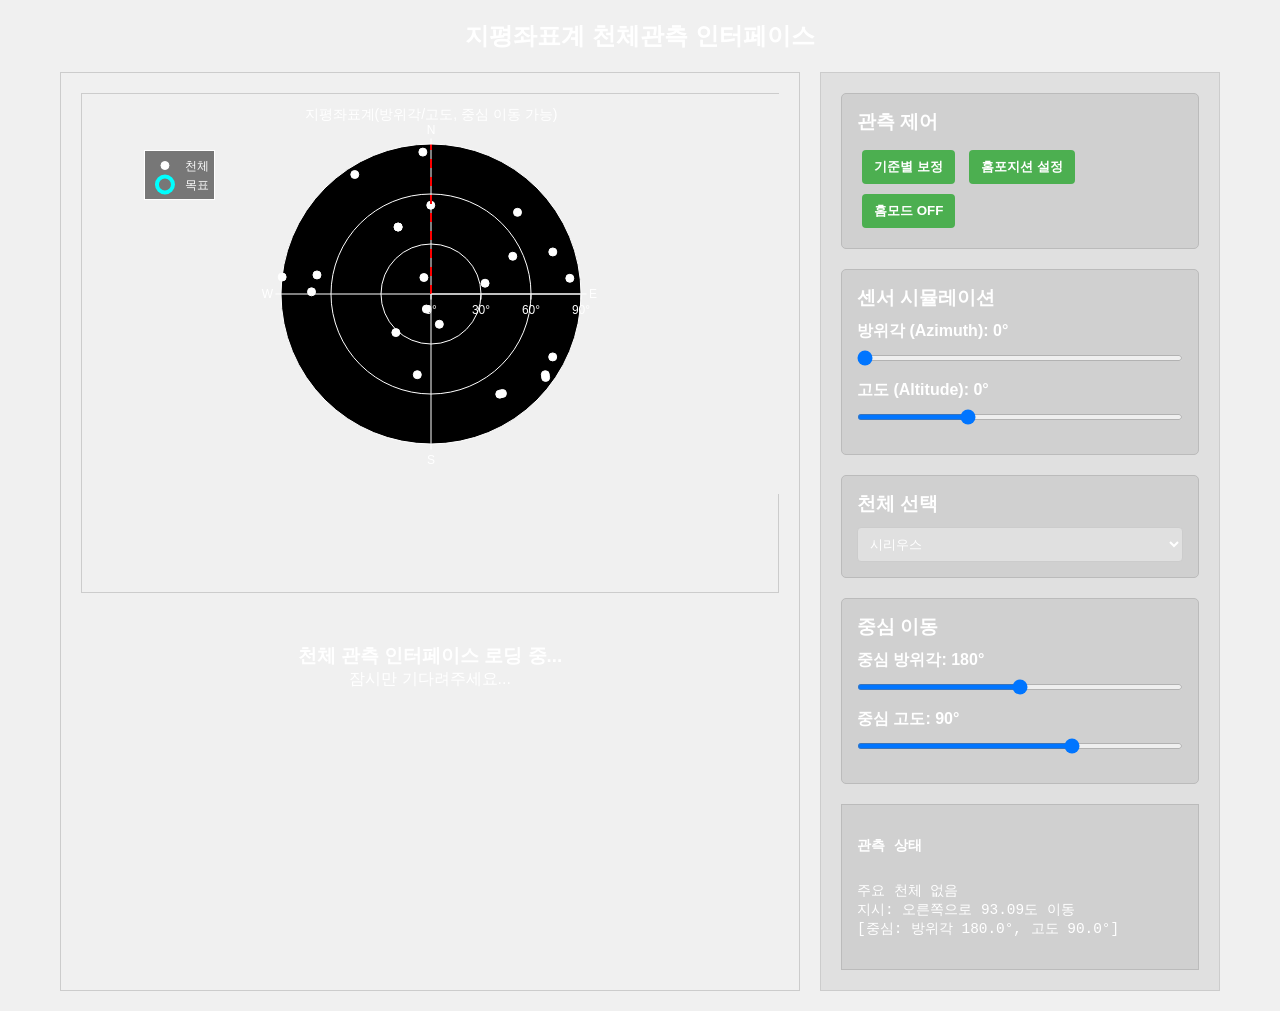
==== index.html @ ce6d4b8f "Create initial web interface for astronomical observation in horizontal coordinate system Co-authore" ====
<!DOCTYPE html>
<html lang="ko">
<head>
  <meta charset="UTF-8">
  <meta name="viewport" content="width=device-width, initial-scale=1.0">
  <title>지평좌표계 천체관측 인터페이스</title>
  <meta name="description" content="천체 관측을 위한 지평좌표계 인터페이스">
  <link rel="manifest" href="manifest.json">
  <meta name="theme-color" content="#1e3c72">
  <script src="https://cdn.plot.ly/plotly-latest.min.js"></script>
  <style>
    * { margin: 0; padding: 0; box-sizing: border-box; }
    body { font-family: 'Arial', sans-serif; background: #f0f0f0; color: white; min-height: 100vh; }
    .container { max-width: 1200px; margin: 0 auto; padding: 20px; }
    .header { text-align: center; margin-bottom: 20px; }
    .header h1 { font-size: 1.5rem; margin-bottom: 10px; color: white; }
    .main-content { display: grid; grid-template-columns: 1fr 400px; gap: 20px; }
    .plot-container { background: #f0f0f0; border: 1px solid #ccc; padding: 20px; min-height: 500px; }
    .controls { background: #e0e0e0; border: 1px solid #ccc; padding: 20px; }
    .control-group { margin-bottom: 20px; padding: 15px; background: #d0d0d0; border-radius: 5px; border: 1px solid #bbb; }
    .control-group h3 { margin-bottom: 10px; color: white; }
    button { padding: 8px 12px; border: none; border-radius: 4px; background: #4CAF50; color: white; cursor: pointer; font-weight: bold; margin: 5px; }
    button:hover { background: #45a049; }
    .slider-container { margin-bottom: 15px; }
    .slider-container label { display: block; margin-bottom: 5px; font-weight: bold; color: white; }
    input[type="range"] { width: 100%; height: 6px; border-radius: 3px; background: #ddd; outline: none; }
    .status { background: #d0d0d0; border: 1px solid #bbb; padding: 15px; margin-top: 20px; font-family: 'Courier New', monospace; font-size: 0.9rem; white-space: pre-line; }
    .status h4 { color: white; margin-bottom: 10px; }
    select { width: 100%; padding: 8px; border-radius: 4px; border: 1px solid #ccc; background: #e0e0e0; color: white; }
    @media (max-width: 1200px) { .main-content { grid-template-columns: 1fr; } }
  </style>
</head>
<body>
  <div class="container">
    <div class="header">
      <h1>지평좌표계 천체관측 인터페이스</h1>
    </div>

    <div class="main-content">
      <div class="plot-container">
        <div id="skyPlot" style="width:100%; height:400px;">
          <div style="text-align:center; padding:50px; color:white;">
            <h3>천체 관측 인터페이스 로딩 중...</h3>
            <p>잠시만 기다려주세요...</p>
          </div>
        </div>
      </div>

      <div class="controls">
        <div class="control-group">
          <h3>관측 제어</h3>
          <button onclick="alignToSelected()">기준별 보정</button>
          <button onclick="setHomePosition()">홈포지션 설정</button>
          <button onclick="toggleHomeMode()" id="homeModeBtn">홈모드 OFF</button>
        </div>

        <div class="control-group">
          <h3>센서 시뮬레이션</h3>
          <div class="slider-container">
            <label for="azSlider">방위각 (Azimuth): <span id="azValue">0°</span></label>
            <input type="range" id="azSlider" min="0" max="359" value="0" step="1">
          </div>
          <div class="slider-container">
            <label for="altSlider">고도 (Altitude): <span id="altValue">0°</span></label>
            <input type="range" id="altSlider" min="-90" max="180" value="0" step="1">
          </div>
        </div>

        <div class="control-group">
          <h3>천체 선택</h3>
          <select id="objectSelect">
            <option value="">천체를 선택하세요</option>
          </select>
        </div>

        <div class="control-group">
          <h3>중심 이동</h3>
          <div class="slider-container">
            <label for="centerAzSlider">중심 방위각: <span id="centerAzValue">180°</span></label>
            <input type="range" id="centerAzSlider" min="0" max="359" value="180" step="1">
          </div>
          <div class="slider-container">
            <label for="centerAltSlider">중심 고도: <span id="centerAltValue">90°</span></label>
            <input type="range" id="centerAltSlider" min="-90" max="180" value="90" step="1">
          </div>
        </div>

        <div class="status">
          <h4>관측 상태</h4>
          <div id="statusText">대기 중...</div>
        </div>
      </div>
    </div>
  </div>

  <script>
    // 설정
    const OBS_LAT = 37.4567;  // 인천과학고등학교 위도
    const OBS_LON = 126.7052; // 인천과학고등학교 경도
    const OBS_ELEV = 45;      // 인천과학고등학교 고도 (미터)
    const THRESHOLD = 3.0;
    const FOV = 90;  // 시야각(도), 0~90도(지평선~천정) 전체 표시

    // 천체 데이터
    const objects = [
      {"name": "시리우스", "ra": 101.2875, "dec": -16.7161, "type": "star"},
      {"name": "프로키온", "ra": 114.8250, "dec": 5.2250, "type": "star"},
      {"name": "폴라리스", "ra": 37.9542, "dec": 89.2642, "type": "star"},
      {"name": "아크투루스", "ra": 213.9167, "dec": 19.1825, "type": "star"},
      {"name": "스피카", "ra": 201.3000, "dec": -11.1614, "type": "star"},
      {"name": "M44 (벌집성단)", "ra": 130.1000, "dec": 19.6833, "type": "cluster"},
      {"name": "M67", "ra": 132.8250, "dec": 11.8167, "type": "cluster"},
      {"name": "M3", "ra": 205.5500, "dec": 28.3750, "type": "cluster"},
      {"name": "M51 (나선은하)", "ra": 202.4708, "dec": 47.1953, "type": "galaxy"},
      {"name": "M87", "ra": 187.7042, "dec": 12.3911, "type": "galaxy"},
      {"name": "M81", "ra": 148.7500, "dec": 69.0000, "type": "galaxy"},
      {"name": "M82", "ra": 148.7500, "dec": 69.0000, "type": "galaxy"},
      {"name": "데네브", "ra": 310.3583, "dec": 45.2803, "type": "star"},
      {"name": "베가", "ra": 279.2333, "dec": 38.7836, "type": "star"},
      {"name": "알타이르", "ra": 297.6958, "dec": 8.8683, "type": "star"},
      {"name": "안타레스", "ra": 247.3500, "dec": -26.4319, "type": "star"},
      {"name": "M13", "ra": 250.4208, "dec": 36.4600, "type": "cluster"},
      {"name": "M4", "ra": 245.8958, "dec": -26.5256, "type": "cluster"},
      {"name": "M8 (라군)", "ra": 270.9042, "dec": -24.3867, "type": "nebula"},
      {"name": "M20 (삼열)", "ra": 270.6750, "dec": -23.0300, "type": "nebula"},
      {"name": "M17 (오메가)", "ra": 275.1083, "dec": -16.1767, "type": "nebula"},
      {"name": "M27 (아령)", "ra": 299.9000, "dec": 22.7211, "type": "nebula"},
      {"name": "M31", "ra": 10.6833, "dec": 41.2692, "type": "galaxy"},
      {"name": "카펠라", "ra": 79.1708, "dec": 45.9981, "type": "star"},
      {"name": "페르세우스 더블 클러스터", "ra": 34.7500, "dec": 57.1333, "type": "cluster"},
      {"name": "M33", "ra": 23.4625, "dec": 30.6603, "type": "galaxy"},
      {"name": "M45 (플레이아데스)", "ra": 56.8500, "dec": 24.1167, "type": "cluster"},
      {"name": "알데바란", "ra": 68.9792, "dec": 16.5092, "type": "star"},
      {"name": "히아데스 군", "ra": 66.0833, "dec": 16.0000, "type": "cluster"},
      {"name": "리겔", "ra": 78.6333, "dec": -8.2017, "type": "star"},
      {"name": "베텔게우스", "ra": 88.7917, "dec": 7.4069, "type": "star"},
      {"name": "M42 (오리온 대성운)", "ra": 83.8208, "dec": -5.3911, "type": "nebula"},
      {"name": "M1 (게 성운)", "ra": 83.6333, "dec": 22.0144, "type": "nebula"},
      {"name": "IC 434 (말머리 성운)", "ra": 85.2458, "dec": -2.4583, "type": "nebula"},
      {"name": "M78", "ra": 86.6875, "dec": 0.0756, "type": "nebula"},
      {"name": "M79", "ra": 81.0458, "dec": -24.5242, "type": "cluster"},
      {"name": "M36", "ra": 75.0000, "dec": 34.0000, "type": "cluster"},
      {"name": "M37", "ra": 75.0000, "dec": 34.0000, "type": "cluster"},
      {"name": "M38", "ra": 75.0000, "dec": 34.0000, "type": "cluster"},
      {"name": "알골", "ra": 47.0422, "dec": 40.9556, "type": "star"},
      {"name": "알마크", "ra": 30.9747, "dec": 42.3297, "type": "star"},
      {"name": "알게니브", "ra": 340.7508, "dec": 12.1728, "type": "star"},
      {"name": "알페라츠", "ra": 2.0969, "dec": 29.0904, "type": "star"}
    ];

    // 상태 변수
    let currentAz = 0;
    let currentAlt = 0;
    let selectedObject = objects[0];
    let homeMode = false;
    let homeAz = 0;
    let homeAlt = 0;
    let centerAz = 180;  // 남쪽(아래)
    let centerAlt = 90;  // 천정(중심)
    let alignOffset = [0.0, 0.0];  // ΔAz, ΔAlt

    // 초기화
    document.addEventListener('DOMContentLoaded', function() {
      initializeInterface();
      setupEventListeners();
      setTimeout(() => {
        drawSkyPlot();
        startUpdateLoop();
      }, 100);
    });

    function initializeInterface() {
      const select = document.getElementById('objectSelect');
      objects.forEach(obj => {
        const option = document.createElement('option');
        option.value = obj.name;
        option.textContent = obj.name;
        select.appendChild(option);
      });
      if (objects.length > 0) {
        selectedObject = objects[0];
        select.value = selectedObject.name;
      }
    }

    function setupEventListeners() {
      document.getElementById('azSlider').addEventListener('input', function(e) {
        currentAz = parseFloat(e.target.value);
        document.getElementById('azValue').textContent = currentAz + '°';
        drawSkyPlot();
      });

      document.getElementById('altSlider').addEventListener('input', function(e) {
        currentAlt = parseFloat(e.target.value);
        document.getElementById('altValue').textContent = currentAlt + '°';
        drawSkyPlot();
      });

      document.getElementById('centerAzSlider').addEventListener('input', function(e) {
        if (!homeMode) {
          centerAz = parseFloat(e.target.value);
          document.getElementById('centerAzValue').textContent = centerAz + '°';
          drawSkyPlot();
        }
      });

      document.getElementById('centerAltSlider').addEventListener('input', function(e) {
        if (!homeMode) {
          centerAlt = parseFloat(e.target.value);
          document.getElementById('centerAltValue').textContent = centerAlt + '°';
          drawSkyPlot();
        }
      });

      document.getElementById('objectSelect').addEventListener('change', function(e) {
        const selectedName = e.target.value;
        selectedObject = objects.find(obj => obj.name === selectedName);
        drawSkyPlot();
      });
    }

    function startUpdateLoop() { setInterval(updateInterface, 100); }

    function updateInterface() {
      try { updateStatus(); } catch (error) { console.error('인터페이스 업데이트 오류:', error); }
    }

    // 고도 90° 초과 지원을 위한 정규화: alt ∈ [-90, 90], alt>90 또는 alt<-90 시 az를 180° 회전
    function normalizeAzAlt(az, alt) {
      let normalizedAz = ((az % 360) + 360) % 360;
      let normalizedAlt = alt;
      if (normalizedAlt > 90) {
        normalizedAlt = 180 - normalizedAlt;
        normalizedAz = (normalizedAz + 180) % 360;
      } else if (normalizedAlt < -90) {
        normalizedAlt = -180 - normalizedAlt;
        normalizedAz = (normalizedAz + 180) % 360;
      }
      return { az: normalizedAz, alt: normalizedAlt };
    }

    // 적경/적위 → 방위각/고도 변환
    function radecToAltAz(ra, dec, obsLat, obsLon, obsElev, obsTime) {
      const now = new Date(obsTime);
      const hour = now.getUTCHours();
      const minute = now.getUTCMinutes();
      const second = now.getUTCSeconds();
      const lst = (hour * 15 + minute * 0.25 + second * 0.0041667 + 100) % 360;
      const ha = (lst - ra + 360) % 360;

      const decRad = dec * Math.PI / 180;
      const latRad = obsLat * Math.PI / 180;
      const haRad = ha * Math.PI / 180;

      const sinAlt = Math.sin(decRad) * Math.sin(latRad) + Math.cos(decRad) * Math.cos(latRad) * Math.cos(haRad);
      const alt = Math.asin(Math.max(-1, Math.min(1, sinAlt))) * 180 / Math.PI;

      const cosAz = (Math.sin(decRad) - Math.sin(alt * Math.PI / 180) * Math.sin(latRad)) / (Math.cos(alt * Math.PI / 180) * Math.cos(latRad));
      const cosAzClamped = Math.max(-1, Math.min(1, cosAz));
      let az = Math.acos(cosAzClamped) * 180 / Math.PI;
      if (ha > 180) { az = 360 - az; }

      return { az: az, alt: alt };
    }

    // 각거리 계산 (지평좌표계)
    function angularDistanceAzAlt(az1, alt1, az2, alt2) {
      const az1Rad = az1 * Math.PI / 180;
      const alt1Rad = alt1 * Math.PI / 180;
      const az2Rad = az2 * Math.PI / 180;
      const alt2Rad = alt2 * Math.PI / 180;
      const cosDist = Math.sin(alt1Rad) * Math.sin(alt2Rad) + Math.cos(alt1Rad) * Math.cos(alt2Rad) * Math.cos(az1Rad - az2Rad);
      return Math.acos(Math.max(-1, Math.min(1, cosDist))) * 180 / Math.PI;
    }

    // 방향 안내 (지평좌표계)
    function directionToTargetAzAlt(az1, alt1, az2, alt2) {
      const daz = (az2 - az1 + 360) % 360;
      const dalt = alt2 - alt1;
      let dirText = "";
      if (Math.abs(daz) > Math.abs(dalt)) { dirText = (0 < daz && daz < 180) ? "오른쪽" : "왼쪽"; }
      else { dirText = dalt > 0 ? "위쪽" : "아래쪽"; }
      const dist = angularDistanceAzAlt(az1, alt1, az2, alt2);
      return { dirText, dist };
    }

    // 가장 가까운 천체 찾기
    function findNearestObjectAzAlt(az, alt, objects, now, threshold = THRESHOLD) {
      let minDist = Infinity;
      let nearest = null;
      for (const obj of objects) {
        const altAz = radecToAltAz(obj.ra, obj.dec, OBS_LAT, OBS_LON, OBS_ELEV, now);
        const dist = angularDistanceAzAlt(az, alt, altAz.az, altAz.alt);
        if (dist < minDist) {
          minDist = dist;
          nearest = { obj, az: altAz.az, alt: altAz.alt };
        }
      }
      if (minDist <= threshold) { return { nearest, dist: minDist }; }
      return { nearest: null, dist: minDist };
    }

    // 중심 기준 상대 좌표 변환 (결과 theta는 도 단위)
    function toCenteredCoords(az, alt, centerAz, centerAlt) {
      const azRad = az * Math.PI / 180;
      const altRad = alt * Math.PI / 180;
      const centerAzRad = centerAz * Math.PI / 180;
      const centerAltRad = centerAlt * Math.PI / 180;

      const cosR = Math.sin(centerAltRad) * Math.sin(altRad) + Math.cos(centerAltRad) * Math.cos(altRad) * Math.cos(azRad - centerAzRad);
      const cosRClamped = Math.max(-1, Math.min(1, cosR));
      const r = Math.acos(cosRClamped) * 180 / Math.PI;

      const y = Math.cos(altRad) * Math.sin(azRad - centerAzRad);
      const x = Math.sin(altRad) * Math.cos(centerAltRad) - Math.cos(altRad) * Math.sin(centerAltRad) * Math.cos(azRad - centerAzRad);
      const thetaRad = Math.atan2(y, x);
      const thetaDeg = (thetaRad * 180 / Math.PI + 360) % 360; // 0~360
      return { theta: thetaDeg, r };
    }

    function drawSkyPlot() {
      if (typeof Plotly === 'undefined') {
        document.getElementById('skyPlot').innerHTML = '<div style="text-align:center; padding:50px; color:white;"><h3>Plotly.js 로딩 중...</h3><p>잠시만 기다려주세요...</p></div>';
        return;
      }

      const now = new Date().toISOString();
      const traces = [];

      // 홈모드: 센서 위치를 중심으로
      if (homeMode) {
        const normSight = normalizeAzAlt(currentAz, currentAlt);
        centerAz = normSight.az;
        centerAlt = normSight.alt;
        document.getElementById('centerAzSlider').value = centerAz;
        document.getElementById('centerAltSlider').value = centerAlt;
        document.getElementById('centerAzValue').textContent = centerAz.toFixed(1) + '°';
        document.getElementById('centerAltValue').textContent = centerAlt.toFixed(1) + '°';
      }

      // 플로팅에 사용할 중심(정규화 적용)
      const centerNorm = normalizeAzAlt(centerAz, centerAlt);

      // 천체들
      const objectsInView = [];
      for (const obj of objects) {
        const altAz = radecToAltAz(obj.ra, obj.dec, OBS_LAT, OBS_LON, OBS_ELEV, now);
        const coords = toCenteredCoords(altAz.az, altAz.alt, centerNorm.az, centerNorm.alt);
        if (coords.r <= FOV) {
          objectsInView.push({ name: obj.name, theta: coords.theta, r: coords.r, type: obj.type });
        }
      }

      if (objectsInView.length > 0) {
        traces.push({
          r: objectsInView.map(obj => obj.r),
          theta: objectsInView.map(obj => obj.theta),
          mode: 'markers',
          type: 'scatterpolar',
          name: '천체',
          marker: { size: 8, color: 'white', line: { color: 'white', width: 1 } },
          text: objectsInView.map(obj => obj.name),
          hovertemplate: '<b>%{text}</b><br>상대각: %{theta:.1f}°<br>각거리: %{r:.1f}°<extra></extra>'
        });
      }

      // 시선 점 (빨간색)
      const sightNorm = normalizeAzAlt(currentAz, currentAlt);
      const sightCoords = toCenteredCoords(sightNorm.az, sightNorm.alt, centerNorm.az, centerNorm.alt);
      if (sightCoords.r <= FOV) {
        traces.push({
          r: [sightCoords.r],
          theta: [sightCoords.theta],
          mode: 'markers',
          type: 'scatterpolar',
          name: '시선',
          marker: { size: 12, color: 'red', line: { color: 'red', width: 2 } },
          hovertemplate: '시선<br>상대각: %{theta:.1f}°<br>각거리: %{r:.1f}°<extra></extra>'
        });
      }

      // 목표 점 (파란색)
      const targetAltAz = radecToAltAz(selectedObject.ra, selectedObject.dec, OBS_LAT, OBS_LON, OBS_ELEV, now);
      const targetCoords = toCenteredCoords(targetAltAz.az, targetAltAz.alt, centerNorm.az, centerNorm.alt);
      traces.push({
        r: [targetCoords.r],
        theta: [targetCoords.theta],
        mode: 'markers',
        type: 'scatterpolar',
        name: '목표',
        marker: { size: 30, color: 'cyan', line: { color: 'cyan', width: 4 }, symbol: 'circle-open' },
        hovertemplate: '목표: ' + selectedObject.name + '<br>상대각: %{theta:.1f}°<br>각거리: %{r:.1f}°<extra></extra>'
      });

      // 자오선 (중심 기준)
      traces.push({
        r: [0, FOV],
        theta: [0, 0],
        mode: 'lines',
        type: 'scatterpolar',
        name: '자오선',
        line: { color: 'red', width: 2, dash: 'dash' },
        showlegend: false
      });

      const layout = {
        polar: {
          radialaxis: {
            visible: true,
            range: [0, FOV],
            ticktext: ['0°', '30°', '60°', '90°'],
            tickvals: [0, 30, 60, 90],
            tickmode: 'array',
            tickcolor: 'white',
            tickfont: { color: 'white' },
            linecolor: 'white',
            gridcolor: 'white'
          },
          angularaxis: {
            direction: 'clockwise',
            rotation: 90, // 0°가 북쪽을 가리키도록
            ticktext: ['N', 'E', 'S', 'W'],
            tickvals: [0, 90, 180, 270],
            tickmode: 'array',
            tickcolor: 'white',
            tickfont: { color: 'white' },
            linecolor: 'white',
            gridcolor: 'white'
          },
          bgcolor: 'black'
        },
        title: { text: '지평좌표계(방위각/고도, 중심 이동 가능)', font: { size: 14, color: 'white' } },
        showlegend: true,
        legend: { x: 0.02, y: 0.98, bgcolor: 'rgba(0,0,0,0.5)', bordercolor: 'white', borderwidth: 1, font: { color: 'white' } },
        paper_bgcolor: '#f0f0f0',
        plot_bgcolor: '#f0f0f0',
        font: { color: 'white' },
        margin: { l: 50, r: 50, t: 50, b: 50 }
      };

      try {
        Plotly.newPlot('skyPlot', traces, layout, { responsive: true, displayModeBar: false });
      } catch (error) {
        document.getElementById('skyPlot').innerHTML = '<div style="text-align:center; padding:50px; color:white;"><h3>플롯 오류</h3><p>' + error.message + '</p></div>';
      }
    }

    function updateStatus() {
      const now = new Date().toISOString();
      const azCorrRaw = currentAz + alignOffset[0];
      const altCorrRaw = currentAlt + alignOffset[1];
      const corr = normalizeAzAlt(azCorrRaw, altCorrRaw);

      const nearestResult = findNearestObjectAzAlt(corr.az, corr.alt, objects, now);
      const targetAltAz = radecToAltAz(selectedObject.ra, selectedObject.dec, OBS_LAT, OBS_LON, OBS_ELEV, now);
      const directionResult = directionToTargetAzAlt(corr.az, corr.alt, targetAltAz.az, targetAltAz.alt);

      let msg = "";
      if (nearestResult.nearest) {
        const obj = nearestResult.nearest.obj;
        msg += `현재 시선: ${obj.name} (${obj.type})\n각거리: ${nearestResult.dist.toFixed(2)}도\n`;
      } else {
        msg += "주요 천체 없음\n";
      }
      msg += `지시: ${directionResult.dirText}으로 ${directionResult.dist.toFixed(2)}도 이동\n`;
      if (alignOffset[0] !== 0 || alignOffset[1] !== 0) {
        msg += `(보정 적용: ΔAz=${alignOffset[0].toFixed(2)}°, ΔAlt=${alignOffset[1].toFixed(2)}°)\n`;
      }
      msg += `[중심: 방위각 ${centerAz.toFixed(1)}°, 고도 ${centerAlt.toFixed(1)}°]`;
      if (homeMode) { msg += "\n[홈모드 활성화]"; }
      document.getElementById('statusText').textContent = msg;
    }

    function alignToSelected() {
      const now = new Date().toISOString();
      const targetAltAz = radecToAltAz(selectedObject.ra, selectedObject.dec, OBS_LAT, OBS_LON, OBS_ELEV, now);
      const currNorm = normalizeAzAlt(currentAz, currentAlt);
      alignOffset[0] = targetAltAz.az - currNorm.az;
      alignOffset[1] = targetAltAz.alt - currNorm.alt;
      console.log(`보정 적용: ΔAz=${alignOffset[0].toFixed(2)}°, ΔAlt=${alignOffset[1].toFixed(2)}°`);
    }

    function setHomePosition() {
      const currNorm = normalizeAzAlt(currentAz, currentAlt);
      homeAz = currNorm.az;
      homeAlt = currNorm.alt;
      console.log(`홈포지션 설정: 방위각 ${homeAz.toFixed(1)}°, 고도 ${homeAlt.toFixed(1)}°`);
    }

    function toggleHomeMode() {
      homeMode = !homeMode;
      const button = document.getElementById('homeModeBtn');
      if (homeMode) {
        button.textContent = "홈모드 ON";
        console.log("홈모드 활성화 - 망원경 움직임에 따라 중심이 자동으로 변합니다");
      } else {
        button.textContent = "홈모드 OFF";
        console.log("홈모드 비활성화 - 수동으로 중심을 조정할 수 있습니다");
      }
    }
  </script>
</body>
</html>
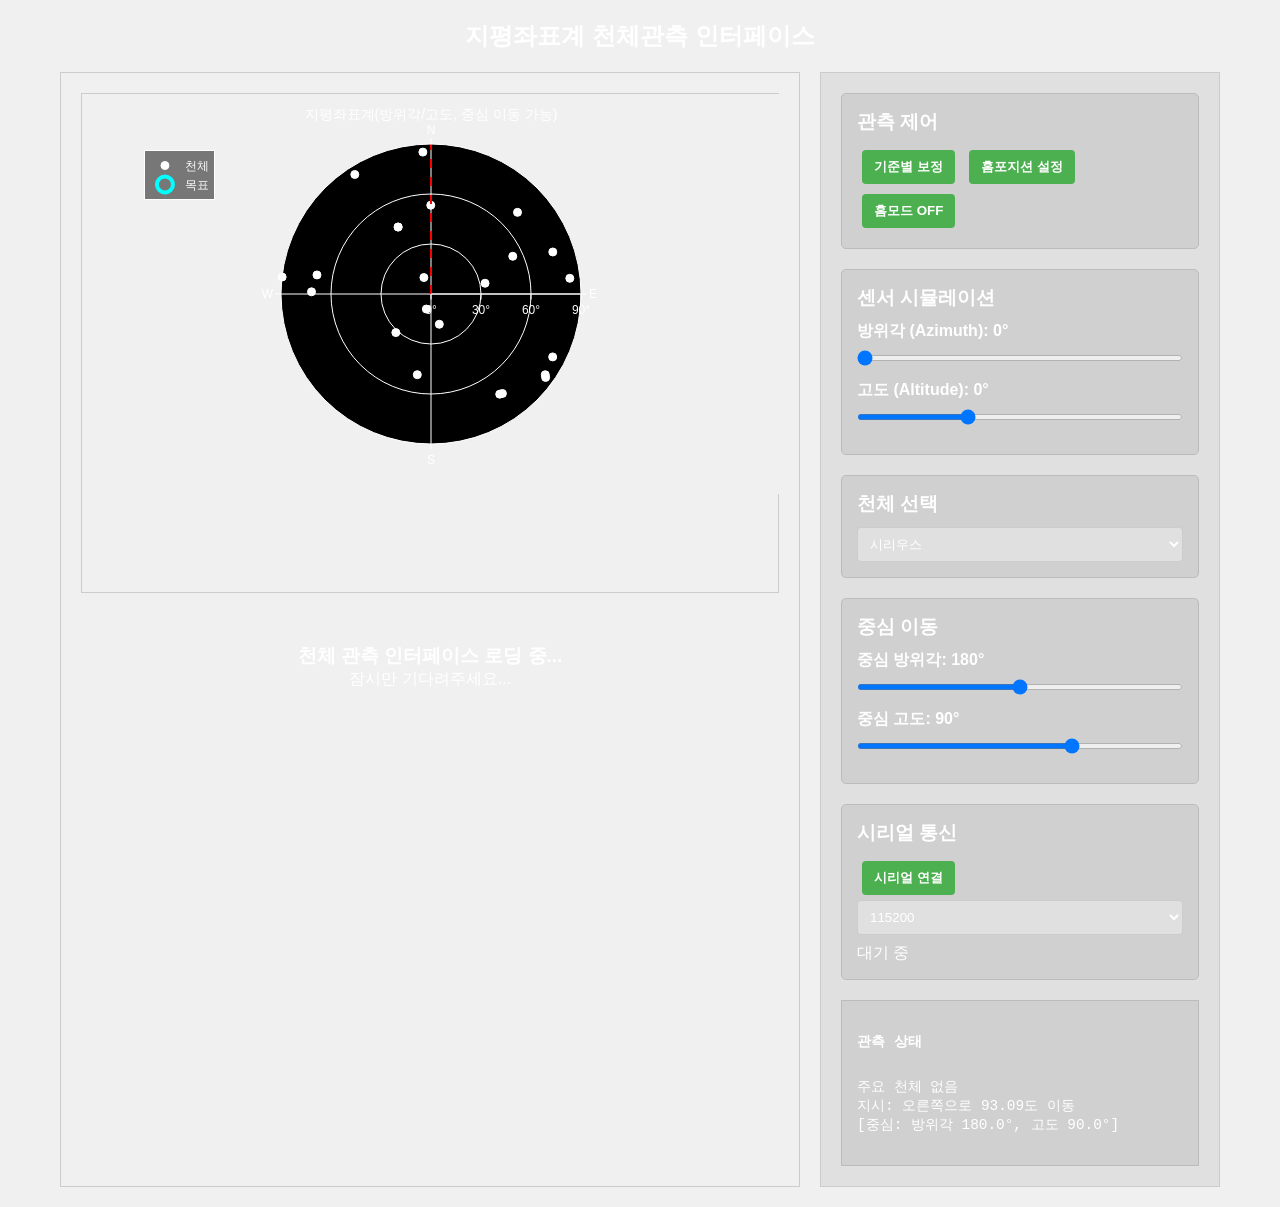
==== commit 29674d2a: "Add Web Serial API support for telescope control interface Co-authored-by: lionpower05 <lionpower05@" ====
--- a/index.html
+++ b/index.html
@@ -83,6 +83,19 @@
             <label for="centerAltSlider">중심 고도: <span id="centerAltValue">90°</span></label>
             <input type="range" id="centerAltSlider" min="-90" max="180" value="90" step="1">
           </div>
+        </div>
+
+        <div class="control-group">
+          <h3>시리얼 통신</h3>
+          <button id="serialBtn" onclick="toggleSerial()">시리얼 연결</button>
+          <select id="baudRateSelect">
+            <option value="115200" selected>115200</option>
+            <option value="57600">57600</option>
+            <option value="38400">38400</option>
+            <option value="19200">19200</option>
+            <option value="9600">9600</option>
+          </select>
+          <div id="serialStatus" style="margin-top:8px; color: white;">대기 중</div>
         </div>
 
         <div class="status">
@@ -498,6 +511,109 @@
         console.log("홈모드 비활성화 - 수동으로 중심을 조정할 수 있습니다");
       }
     }
+
+    // ---- Web Serial API ----
+    let serialPort = null;
+    let serialReader = null;
+    let serialWriter = null;
+    let serialConnected = false;
+
+    async function toggleSerial() {
+      if (!('serial' in navigator)) {
+        setSerialStatus('이 브라우저는 Web Serial을 지원하지 않습니다. Chrome/Edge에서 사용하세요.');
+        return;
+      }
+      if (!serialConnected) {
+        await connectSerial();
+      } else {
+        await disconnectSerial();
+      }
+    }
+
+    function setSerialStatus(text) {
+      const el = document.getElementById('serialStatus');
+      if (el) el.textContent = text;
+      console.log('[Serial]', text);
+    }
+
+    async function connectSerial() {
+      try {
+        const baudRate = parseInt(document.getElementById('baudRateSelect').value, 10) || 115200;
+        serialPort = await navigator.serial.requestPort();
+        await serialPort.open({ baudRate });
+        const decoder = new TextDecoderStream();
+        const encoder = new TextEncoderStream();
+        serialPort.readable.pipeTo(decoder.writable);
+        encoder.readable.pipeTo(serialPort.writable);
+        serialReader = decoder.readable.getReader();
+        serialWriter = encoder.writable.getWriter();
+        serialConnected = true;
+        document.getElementById('serialBtn').textContent = '시리얼 해제';
+        setSerialStatus(`연결됨 (baud ${baudRate})`);
+        readSerialLoop();
+      } catch (e) {
+        console.error(e);
+        setSerialStatus('연결 실패: ' + e.message);
+      }
+    }
+
+    async function disconnectSerial() {
+      try {
+        if (serialReader) { await serialReader.cancel(); serialReader.releaseLock(); serialReader = null; }
+        if (serialWriter) { await serialWriter.close(); serialWriter.releaseLock(); serialWriter = null; }
+        if (serialPort) { await serialPort.close(); serialPort = null; }
+      } catch (e) {
+        console.error(e);
+      }
+      serialConnected = false;
+      document.getElementById('serialBtn').textContent = '시리얼 연결';
+      setSerialStatus('해제됨');
+    }
+
+    async function readSerialLoop() {
+      try {
+        while (serialConnected && serialReader) {
+          const { value, done } = await serialReader.read();
+          if (done) break;
+          if (value) handleSerialLine(value);
+        }
+      } catch (e) {
+        console.error('readSerialLoop error', e);
+        setSerialStatus('읽기 오류: ' + e.message);
+      }
+    }
+
+    // 수신 포맷 예시: "AZ:123.4 ALT:56.7" 또는 "123.4,56.7"
+    function handleSerialLine(raw) {
+      const line = String(raw).trim();
+      let az = null, alt = null;
+      const m1 = line.match(/AZ\s*[:=]\s*([-+]?\d+(?:\.\d+)?)[^\d-+]*ALT\s*[:=]\s*([-+]?\d+(?:\.\d+)?)/i);
+      if (m1) {
+        az = parseFloat(m1[1]); alt = parseFloat(m1[2]);
+      } else {
+        const parts = line.split(/[,\s]+/).filter(Boolean);
+        if (parts.length >= 2) {
+          az = parseFloat(parts[0]); alt = parseFloat(parts[1]);
+        }
+      }
+      if (isFinite(az) && isFinite(alt)) {
+        currentAz = az; currentAlt = alt;
+        document.getElementById('azSlider').value = Math.round(((az % 360) + 360) % 360);
+        document.getElementById('altSlider').value = Math.round(alt);
+        document.getElementById('azValue').textContent = `${Math.round(az)}°`;
+        document.getElementById('altValue').textContent = `${Math.round(alt)}°`;
+        drawSkyPlot();
+        updateStatus();
+      }
+    }
+
+    // 시리얼로 명령 보내기 예시
+    async function sendSerialCommand(text) {
+      try {
+        if (!serialConnected || !serialWriter) return;
+        await serialWriter.write(text + "\n");
+      } catch (e) { console.error('sendSerialCommand error', e); }
+    }
   </script>
 </body>
 </html>
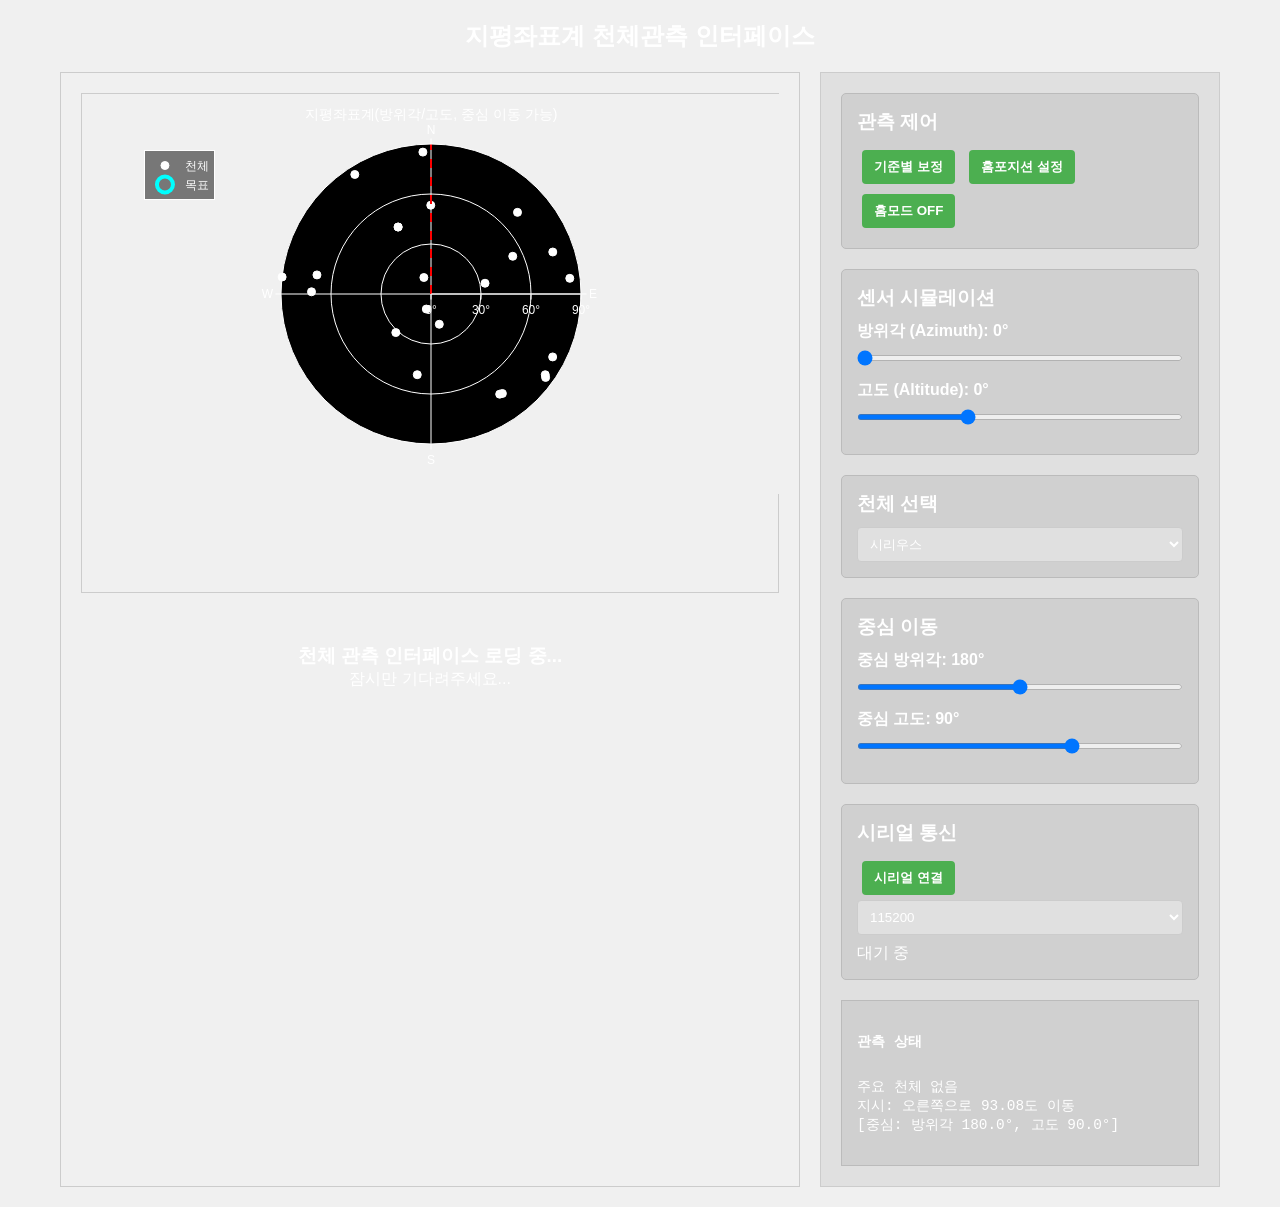
==== commit 61d3bf49: "Apply alignment offset correction to sight point and redraw sky plot Co-authored-by: lionpower05 <li" ====
--- a/index.html
+++ b/index.html
@@ -377,18 +377,18 @@
         });
       }
 
-      // 시선 점 (빨간색)
-      const sightNorm = normalizeAzAlt(currentAz, currentAlt);
-      const sightCoords = toCenteredCoords(sightNorm.az, sightNorm.alt, centerNorm.az, centerNorm.alt);
+      // 시선 점 (빨간색, 보정 적용)
+      const sightCorr = normalizeAzAlt(currentAz + alignOffset[0], currentAlt + alignOffset[1]);
+      const sightCoords = toCenteredCoords(sightCorr.az, sightCorr.alt, centerNorm.az, centerNorm.alt);
       if (sightCoords.r <= FOV) {
         traces.push({
           r: [sightCoords.r],
           theta: [sightCoords.theta],
           mode: 'markers',
           type: 'scatterpolar',
-          name: '시선',
+          name: '시선(보정)',
           marker: { size: 12, color: 'red', line: { color: 'red', width: 2 } },
-          hovertemplate: '시선<br>상대각: %{theta:.1f}°<br>각거리: %{r:.1f}°<extra></extra>'
+          hovertemplate: '시선(보정)<br>상대각: %{theta:.1f}°<br>각거리: %{r:.1f}°<extra></extra>'
         });
       }
 
@@ -491,6 +491,8 @@
       alignOffset[0] = targetAltAz.az - currNorm.az;
       alignOffset[1] = targetAltAz.alt - currNorm.alt;
       console.log(`보정 적용: ΔAz=${alignOffset[0].toFixed(2)}°, ΔAlt=${alignOffset[1].toFixed(2)}°`);
+      drawSkyPlot();
+      updateStatus();
     }
 
     function setHomePosition() {
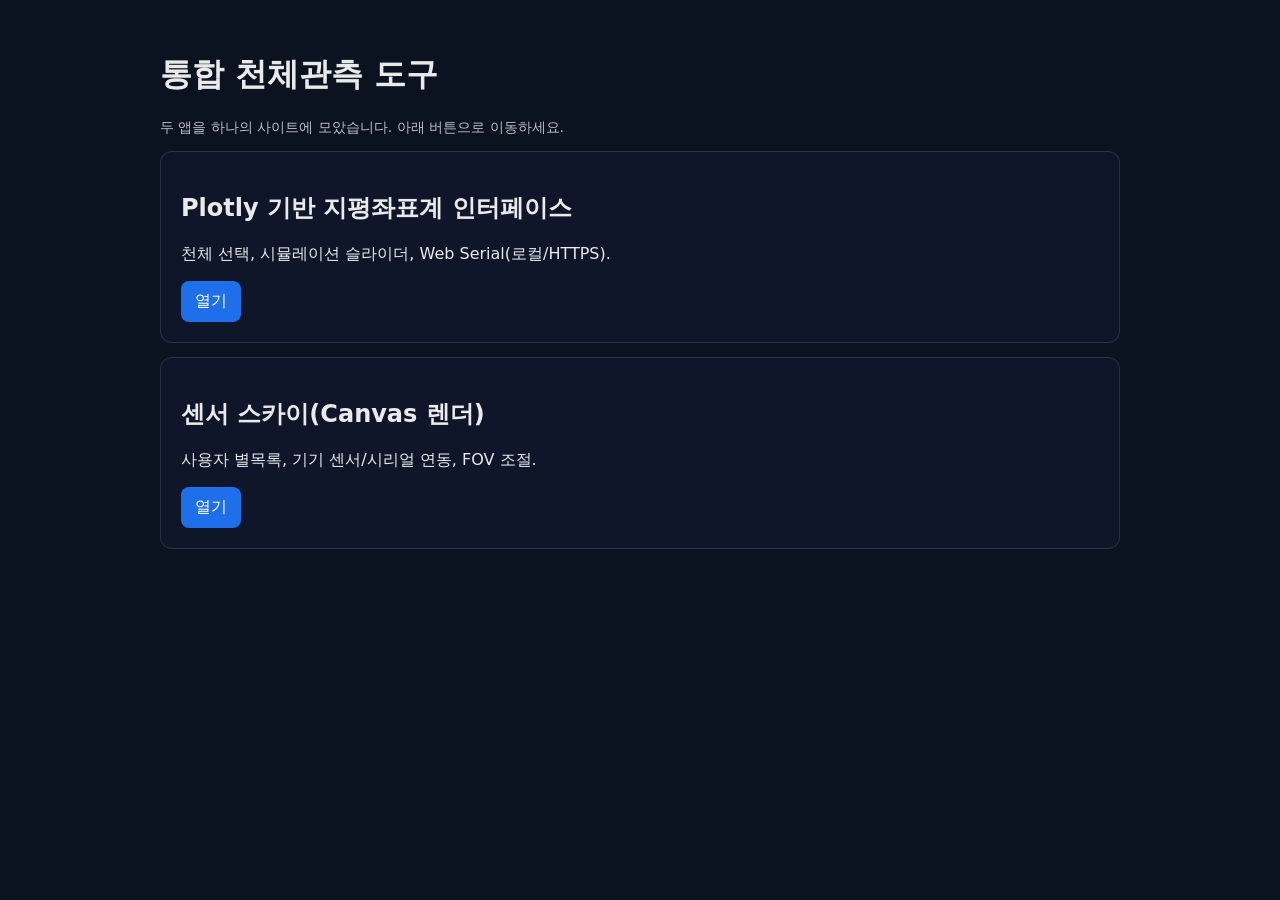
==== commit bd862b70: "Create integrated astronomical observation web application Co-authored-by: lionpower05 <lionpower05@" ====
--- a/index.html
+++ b/index.html
@@ -1,621 +1,32 @@
-<!DOCTYPE html>
+<!doctype html>
 <html lang="ko">
 <head>
-  <meta charset="UTF-8">
-  <meta name="viewport" content="width=device-width, initial-scale=1.0">
-  <title>지평좌표계 천체관측 인터페이스</title>
-  <meta name="description" content="천체 관측을 위한 지평좌표계 인터페이스">
-  <link rel="manifest" href="manifest.json">
-  <meta name="theme-color" content="#1e3c72">
-  <script src="https://cdn.plot.ly/plotly-latest.min.js"></script>
-  <style>
-    * { margin: 0; padding: 0; box-sizing: border-box; }
-    body { font-family: 'Arial', sans-serif; background: #f0f0f0; color: white; min-height: 100vh; }
-    .container { max-width: 1200px; margin: 0 auto; padding: 20px; }
-    .header { text-align: center; margin-bottom: 20px; }
-    .header h1 { font-size: 1.5rem; margin-bottom: 10px; color: white; }
-    .main-content { display: grid; grid-template-columns: 1fr 400px; gap: 20px; }
-    .plot-container { background: #f0f0f0; border: 1px solid #ccc; padding: 20px; min-height: 500px; }
-    .controls { background: #e0e0e0; border: 1px solid #ccc; padding: 20px; }
-    .control-group { margin-bottom: 20px; padding: 15px; background: #d0d0d0; border-radius: 5px; border: 1px solid #bbb; }
-    .control-group h3 { margin-bottom: 10px; color: white; }
-    button { padding: 8px 12px; border: none; border-radius: 4px; background: #4CAF50; color: white; cursor: pointer; font-weight: bold; margin: 5px; }
-    button:hover { background: #45a049; }
-    .slider-container { margin-bottom: 15px; }
-    .slider-container label { display: block; margin-bottom: 5px; font-weight: bold; color: white; }
-    input[type="range"] { width: 100%; height: 6px; border-radius: 3px; background: #ddd; outline: none; }
-    .status { background: #d0d0d0; border: 1px solid #bbb; padding: 15px; margin-top: 20px; font-family: 'Courier New', monospace; font-size: 0.9rem; white-space: pre-line; }
-    .status h4 { color: white; margin-bottom: 10px; }
-    select { width: 100%; padding: 8px; border-radius: 4px; border: 1px solid #ccc; background: #e0e0e0; color: white; }
-    @media (max-width: 1200px) { .main-content { grid-template-columns: 1fr; } }
-  </style>
+<meta charset="utf-8">
+<meta name="viewport" content="width=device-width,initial-scale=1">
+<title>통합 천체관측 도구</title>
+<style>
+html,body{margin:0;padding:0;font-family:system-ui,-apple-system,Segoe UI,Roboto,Noto Sans,Ubuntu,Cantarell,Helvetica,Arial;background:#0b1220;color:#eaeaea;height:100%}
+.container{max-width:960px;margin:0 auto;padding:32px}
+.card{background:#0f162a;border:1px solid rgba(255,255,255,.12);border-radius:12px;padding:20px;margin:14px 0}
+.btn{display:inline-block;padding:10px 14px;border-radius:8px;background:#1f6feb;color:#fff;text-decoration:none;margin-right:10px}
+.btn:hover{background:#2b7bff}
+.hint{opacity:.8;font-size:14px}
+</style>
 </head>
 <body>
-  <div class="container">
-    <div class="header">
-      <h1>지평좌표계 천체관측 인터페이스</h1>
-    </div>
-
-    <div class="main-content">
-      <div class="plot-container">
-        <div id="skyPlot" style="width:100%; height:400px;">
-          <div style="text-align:center; padding:50px; color:white;">
-            <h3>천체 관측 인터페이스 로딩 중...</h3>
-            <p>잠시만 기다려주세요...</p>
-          </div>
-        </div>
-      </div>
-
-      <div class="controls">
-        <div class="control-group">
-          <h3>관측 제어</h3>
-          <button onclick="alignToSelected()">기준별 보정</button>
-          <button onclick="setHomePosition()">홈포지션 설정</button>
-          <button onclick="toggleHomeMode()" id="homeModeBtn">홈모드 OFF</button>
-        </div>
-
-        <div class="control-group">
-          <h3>센서 시뮬레이션</h3>
-          <div class="slider-container">
-            <label for="azSlider">방위각 (Azimuth): <span id="azValue">0°</span></label>
-            <input type="range" id="azSlider" min="0" max="359" value="0" step="1">
-          </div>
-          <div class="slider-container">
-            <label for="altSlider">고도 (Altitude): <span id="altValue">0°</span></label>
-            <input type="range" id="altSlider" min="-90" max="180" value="0" step="1">
-          </div>
-        </div>
-
-        <div class="control-group">
-          <h3>천체 선택</h3>
-          <select id="objectSelect">
-            <option value="">천체를 선택하세요</option>
-          </select>
-        </div>
-
-        <div class="control-group">
-          <h3>중심 이동</h3>
-          <div class="slider-container">
-            <label for="centerAzSlider">중심 방위각: <span id="centerAzValue">180°</span></label>
-            <input type="range" id="centerAzSlider" min="0" max="359" value="180" step="1">
-          </div>
-          <div class="slider-container">
-            <label for="centerAltSlider">중심 고도: <span id="centerAltValue">90°</span></label>
-            <input type="range" id="centerAltSlider" min="-90" max="180" value="90" step="1">
-          </div>
-        </div>
-
-        <div class="control-group">
-          <h3>시리얼 통신</h3>
-          <button id="serialBtn" onclick="toggleSerial()">시리얼 연결</button>
-          <select id="baudRateSelect">
-            <option value="115200" selected>115200</option>
-            <option value="57600">57600</option>
-            <option value="38400">38400</option>
-            <option value="19200">19200</option>
-            <option value="9600">9600</option>
-          </select>
-          <div id="serialStatus" style="margin-top:8px; color: white;">대기 중</div>
-        </div>
-
-        <div class="status">
-          <h4>관측 상태</h4>
-          <div id="statusText">대기 중...</div>
-        </div>
-      </div>
-    </div>
+<div class="container">
+  <h1>통합 천체관측 도구</h1>
+  <p class="hint">두 앱을 하나의 사이트에 모았습니다. 아래 버튼으로 이동하세요.</p>
+  <div class="card">
+    <h2>Plotly 기반 지평좌표계 인터페이스</h2>
+    <p>천체 선택, 시뮬레이션 슬라이더, Web Serial(로컬/HTTPS).</p>
+    <a class="btn" href="/plotly/">열기</a>
   </div>
-
-  <script>
-    // 설정
-    const OBS_LAT = 37.4567;  // 인천과학고등학교 위도
-    const OBS_LON = 126.7052; // 인천과학고등학교 경도
-    const OBS_ELEV = 45;      // 인천과학고등학교 고도 (미터)
-    const THRESHOLD = 3.0;
-    const FOV = 90;  // 시야각(도), 0~90도(지평선~천정) 전체 표시
-
-    // 천체 데이터
-    const objects = [
-      {"name": "시리우스", "ra": 101.2875, "dec": -16.7161, "type": "star"},
-      {"name": "프로키온", "ra": 114.8250, "dec": 5.2250, "type": "star"},
-      {"name": "폴라리스", "ra": 37.9542, "dec": 89.2642, "type": "star"},
-      {"name": "아크투루스", "ra": 213.9167, "dec": 19.1825, "type": "star"},
-      {"name": "스피카", "ra": 201.3000, "dec": -11.1614, "type": "star"},
-      {"name": "M44 (벌집성단)", "ra": 130.1000, "dec": 19.6833, "type": "cluster"},
-      {"name": "M67", "ra": 132.8250, "dec": 11.8167, "type": "cluster"},
-      {"name": "M3", "ra": 205.5500, "dec": 28.3750, "type": "cluster"},
-      {"name": "M51 (나선은하)", "ra": 202.4708, "dec": 47.1953, "type": "galaxy"},
-      {"name": "M87", "ra": 187.7042, "dec": 12.3911, "type": "galaxy"},
-      {"name": "M81", "ra": 148.7500, "dec": 69.0000, "type": "galaxy"},
-      {"name": "M82", "ra": 148.7500, "dec": 69.0000, "type": "galaxy"},
-      {"name": "데네브", "ra": 310.3583, "dec": 45.2803, "type": "star"},
-      {"name": "베가", "ra": 279.2333, "dec": 38.7836, "type": "star"},
-      {"name": "알타이르", "ra": 297.6958, "dec": 8.8683, "type": "star"},
-      {"name": "안타레스", "ra": 247.3500, "dec": -26.4319, "type": "star"},
-      {"name": "M13", "ra": 250.4208, "dec": 36.4600, "type": "cluster"},
-      {"name": "M4", "ra": 245.8958, "dec": -26.5256, "type": "cluster"},
-      {"name": "M8 (라군)", "ra": 270.9042, "dec": -24.3867, "type": "nebula"},
-      {"name": "M20 (삼열)", "ra": 270.6750, "dec": -23.0300, "type": "nebula"},
-      {"name": "M17 (오메가)", "ra": 275.1083, "dec": -16.1767, "type": "nebula"},
-      {"name": "M27 (아령)", "ra": 299.9000, "dec": 22.7211, "type": "nebula"},
-      {"name": "M31", "ra": 10.6833, "dec": 41.2692, "type": "galaxy"},
-      {"name": "카펠라", "ra": 79.1708, "dec": 45.9981, "type": "star"},
-      {"name": "페르세우스 더블 클러스터", "ra": 34.7500, "dec": 57.1333, "type": "cluster"},
-      {"name": "M33", "ra": 23.4625, "dec": 30.6603, "type": "galaxy"},
-      {"name": "M45 (플레이아데스)", "ra": 56.8500, "dec": 24.1167, "type": "cluster"},
-      {"name": "알데바란", "ra": 68.9792, "dec": 16.5092, "type": "star"},
-      {"name": "히아데스 군", "ra": 66.0833, "dec": 16.0000, "type": "cluster"},
-      {"name": "리겔", "ra": 78.6333, "dec": -8.2017, "type": "star"},
-      {"name": "베텔게우스", "ra": 88.7917, "dec": 7.4069, "type": "star"},
-      {"name": "M42 (오리온 대성운)", "ra": 83.8208, "dec": -5.3911, "type": "nebula"},
-      {"name": "M1 (게 성운)", "ra": 83.6333, "dec": 22.0144, "type": "nebula"},
-      {"name": "IC 434 (말머리 성운)", "ra": 85.2458, "dec": -2.4583, "type": "nebula"},
-      {"name": "M78", "ra": 86.6875, "dec": 0.0756, "type": "nebula"},
-      {"name": "M79", "ra": 81.0458, "dec": -24.5242, "type": "cluster"},
-      {"name": "M36", "ra": 75.0000, "dec": 34.0000, "type": "cluster"},
-      {"name": "M37", "ra": 75.0000, "dec": 34.0000, "type": "cluster"},
-      {"name": "M38", "ra": 75.0000, "dec": 34.0000, "type": "cluster"},
-      {"name": "알골", "ra": 47.0422, "dec": 40.9556, "type": "star"},
-      {"name": "알마크", "ra": 30.9747, "dec": 42.3297, "type": "star"},
-      {"name": "알게니브", "ra": 340.7508, "dec": 12.1728, "type": "star"},
-      {"name": "알페라츠", "ra": 2.0969, "dec": 29.0904, "type": "star"}
-    ];
-
-    // 상태 변수
-    let currentAz = 0;
-    let currentAlt = 0;
-    let selectedObject = objects[0];
-    let homeMode = false;
-    let homeAz = 0;
-    let homeAlt = 0;
-    let centerAz = 180;  // 남쪽(아래)
-    let centerAlt = 90;  // 천정(중심)
-    let alignOffset = [0.0, 0.0];  // ΔAz, ΔAlt
-
-    // 초기화
-    document.addEventListener('DOMContentLoaded', function() {
-      initializeInterface();
-      setupEventListeners();
-      setTimeout(() => {
-        drawSkyPlot();
-        startUpdateLoop();
-      }, 100);
-    });
-
-    function initializeInterface() {
-      const select = document.getElementById('objectSelect');
-      objects.forEach(obj => {
-        const option = document.createElement('option');
-        option.value = obj.name;
-        option.textContent = obj.name;
-        select.appendChild(option);
-      });
-      if (objects.length > 0) {
-        selectedObject = objects[0];
-        select.value = selectedObject.name;
-      }
-    }
-
-    function setupEventListeners() {
-      document.getElementById('azSlider').addEventListener('input', function(e) {
-        currentAz = parseFloat(e.target.value);
-        document.getElementById('azValue').textContent = currentAz + '°';
-        drawSkyPlot();
-      });
-
-      document.getElementById('altSlider').addEventListener('input', function(e) {
-        currentAlt = parseFloat(e.target.value);
-        document.getElementById('altValue').textContent = currentAlt + '°';
-        drawSkyPlot();
-      });
-
-      document.getElementById('centerAzSlider').addEventListener('input', function(e) {
-        if (!homeMode) {
-          centerAz = parseFloat(e.target.value);
-          document.getElementById('centerAzValue').textContent = centerAz + '°';
-          drawSkyPlot();
-        }
-      });
-
-      document.getElementById('centerAltSlider').addEventListener('input', function(e) {
-        if (!homeMode) {
-          centerAlt = parseFloat(e.target.value);
-          document.getElementById('centerAltValue').textContent = centerAlt + '°';
-          drawSkyPlot();
-        }
-      });
-
-      document.getElementById('objectSelect').addEventListener('change', function(e) {
-        const selectedName = e.target.value;
-        selectedObject = objects.find(obj => obj.name === selectedName);
-        drawSkyPlot();
-      });
-    }
-
-    function startUpdateLoop() { setInterval(updateInterface, 100); }
-
-    function updateInterface() {
-      try { updateStatus(); } catch (error) { console.error('인터페이스 업데이트 오류:', error); }
-    }
-
-    // 고도 90° 초과 지원을 위한 정규화: alt ∈ [-90, 90], alt>90 또는 alt<-90 시 az를 180° 회전
-    function normalizeAzAlt(az, alt) {
-      let normalizedAz = ((az % 360) + 360) % 360;
-      let normalizedAlt = alt;
-      if (normalizedAlt > 90) {
-        normalizedAlt = 180 - normalizedAlt;
-        normalizedAz = (normalizedAz + 180) % 360;
-      } else if (normalizedAlt < -90) {
-        normalizedAlt = -180 - normalizedAlt;
-        normalizedAz = (normalizedAz + 180) % 360;
-      }
-      return { az: normalizedAz, alt: normalizedAlt };
-    }
-
-    // 적경/적위 → 방위각/고도 변환
-    function radecToAltAz(ra, dec, obsLat, obsLon, obsElev, obsTime) {
-      const now = new Date(obsTime);
-      const hour = now.getUTCHours();
-      const minute = now.getUTCMinutes();
-      const second = now.getUTCSeconds();
-      const lst = (hour * 15 + minute * 0.25 + second * 0.0041667 + 100) % 360;
-      const ha = (lst - ra + 360) % 360;
-
-      const decRad = dec * Math.PI / 180;
-      const latRad = obsLat * Math.PI / 180;
-      const haRad = ha * Math.PI / 180;
-
-      const sinAlt = Math.sin(decRad) * Math.sin(latRad) + Math.cos(decRad) * Math.cos(latRad) * Math.cos(haRad);
-      const alt = Math.asin(Math.max(-1, Math.min(1, sinAlt))) * 180 / Math.PI;
-
-      const cosAz = (Math.sin(decRad) - Math.sin(alt * Math.PI / 180) * Math.sin(latRad)) / (Math.cos(alt * Math.PI / 180) * Math.cos(latRad));
-      const cosAzClamped = Math.max(-1, Math.min(1, cosAz));
-      let az = Math.acos(cosAzClamped) * 180 / Math.PI;
-      if (ha > 180) { az = 360 - az; }
-
-      return { az: az, alt: alt };
-    }
-
-    // 각거리 계산 (지평좌표계)
-    function angularDistanceAzAlt(az1, alt1, az2, alt2) {
-      const az1Rad = az1 * Math.PI / 180;
-      const alt1Rad = alt1 * Math.PI / 180;
-      const az2Rad = az2 * Math.PI / 180;
-      const alt2Rad = alt2 * Math.PI / 180;
-      const cosDist = Math.sin(alt1Rad) * Math.sin(alt2Rad) + Math.cos(alt1Rad) * Math.cos(alt2Rad) * Math.cos(az1Rad - az2Rad);
-      return Math.acos(Math.max(-1, Math.min(1, cosDist))) * 180 / Math.PI;
-    }
-
-    // 방향 안내 (지평좌표계)
-    function directionToTargetAzAlt(az1, alt1, az2, alt2) {
-      const daz = (az2 - az1 + 360) % 360;
-      const dalt = alt2 - alt1;
-      let dirText = "";
-      if (Math.abs(daz) > Math.abs(dalt)) { dirText = (0 < daz && daz < 180) ? "오른쪽" : "왼쪽"; }
-      else { dirText = dalt > 0 ? "위쪽" : "아래쪽"; }
-      const dist = angularDistanceAzAlt(az1, alt1, az2, alt2);
-      return { dirText, dist };
-    }
-
-    // 가장 가까운 천체 찾기
-    function findNearestObjectAzAlt(az, alt, objects, now, threshold = THRESHOLD) {
-      let minDist = Infinity;
-      let nearest = null;
-      for (const obj of objects) {
-        const altAz = radecToAltAz(obj.ra, obj.dec, OBS_LAT, OBS_LON, OBS_ELEV, now);
-        const dist = angularDistanceAzAlt(az, alt, altAz.az, altAz.alt);
-        if (dist < minDist) {
-          minDist = dist;
-          nearest = { obj, az: altAz.az, alt: altAz.alt };
-        }
-      }
-      if (minDist <= threshold) { return { nearest, dist: minDist }; }
-      return { nearest: null, dist: minDist };
-    }
-
-    // 중심 기준 상대 좌표 변환 (결과 theta는 도 단위)
-    function toCenteredCoords(az, alt, centerAz, centerAlt) {
-      const azRad = az * Math.PI / 180;
-      const altRad = alt * Math.PI / 180;
-      const centerAzRad = centerAz * Math.PI / 180;
-      const centerAltRad = centerAlt * Math.PI / 180;
-
-      const cosR = Math.sin(centerAltRad) * Math.sin(altRad) + Math.cos(centerAltRad) * Math.cos(altRad) * Math.cos(azRad - centerAzRad);
-      const cosRClamped = Math.max(-1, Math.min(1, cosR));
-      const r = Math.acos(cosRClamped) * 180 / Math.PI;
-
-      const y = Math.cos(altRad) * Math.sin(azRad - centerAzRad);
-      const x = Math.sin(altRad) * Math.cos(centerAltRad) - Math.cos(altRad) * Math.sin(centerAltRad) * Math.cos(azRad - centerAzRad);
-      const thetaRad = Math.atan2(y, x);
-      const thetaDeg = (thetaRad * 180 / Math.PI + 360) % 360; // 0~360
-      return { theta: thetaDeg, r };
-    }
-
-    function drawSkyPlot() {
-      if (typeof Plotly === 'undefined') {
-        document.getElementById('skyPlot').innerHTML = '<div style="text-align:center; padding:50px; color:white;"><h3>Plotly.js 로딩 중...</h3><p>잠시만 기다려주세요...</p></div>';
-        return;
-      }
-
-      const now = new Date().toISOString();
-      const traces = [];
-
-      // 홈모드: 센서 위치를 중심으로
-      if (homeMode) {
-        const normSight = normalizeAzAlt(currentAz, currentAlt);
-        centerAz = normSight.az;
-        centerAlt = normSight.alt;
-        document.getElementById('centerAzSlider').value = centerAz;
-        document.getElementById('centerAltSlider').value = centerAlt;
-        document.getElementById('centerAzValue').textContent = centerAz.toFixed(1) + '°';
-        document.getElementById('centerAltValue').textContent = centerAlt.toFixed(1) + '°';
-      }
-
-      // 플로팅에 사용할 중심(정규화 적용)
-      const centerNorm = normalizeAzAlt(centerAz, centerAlt);
-
-      // 천체들
-      const objectsInView = [];
-      for (const obj of objects) {
-        const altAz = radecToAltAz(obj.ra, obj.dec, OBS_LAT, OBS_LON, OBS_ELEV, now);
-        const coords = toCenteredCoords(altAz.az, altAz.alt, centerNorm.az, centerNorm.alt);
-        if (coords.r <= FOV) {
-          objectsInView.push({ name: obj.name, theta: coords.theta, r: coords.r, type: obj.type });
-        }
-      }
-
-      if (objectsInView.length > 0) {
-        traces.push({
-          r: objectsInView.map(obj => obj.r),
-          theta: objectsInView.map(obj => obj.theta),
-          mode: 'markers',
-          type: 'scatterpolar',
-          name: '천체',
-          marker: { size: 8, color: 'white', line: { color: 'white', width: 1 } },
-          text: objectsInView.map(obj => obj.name),
-          hovertemplate: '<b>%{text}</b><br>상대각: %{theta:.1f}°<br>각거리: %{r:.1f}°<extra></extra>'
-        });
-      }
-
-      // 시선 점 (빨간색, 보정 적용)
-      const sightCorr = normalizeAzAlt(currentAz + alignOffset[0], currentAlt + alignOffset[1]);
-      const sightCoords = toCenteredCoords(sightCorr.az, sightCorr.alt, centerNorm.az, centerNorm.alt);
-      if (sightCoords.r <= FOV) {
-        traces.push({
-          r: [sightCoords.r],
-          theta: [sightCoords.theta],
-          mode: 'markers',
-          type: 'scatterpolar',
-          name: '시선(보정)',
-          marker: { size: 12, color: 'red', line: { color: 'red', width: 2 } },
-          hovertemplate: '시선(보정)<br>상대각: %{theta:.1f}°<br>각거리: %{r:.1f}°<extra></extra>'
-        });
-      }
-
-      // 목표 점 (파란색)
-      const targetAltAz = radecToAltAz(selectedObject.ra, selectedObject.dec, OBS_LAT, OBS_LON, OBS_ELEV, now);
-      const targetCoords = toCenteredCoords(targetAltAz.az, targetAltAz.alt, centerNorm.az, centerNorm.alt);
-      traces.push({
-        r: [targetCoords.r],
-        theta: [targetCoords.theta],
-        mode: 'markers',
-        type: 'scatterpolar',
-        name: '목표',
-        marker: { size: 30, color: 'cyan', line: { color: 'cyan', width: 4 }, symbol: 'circle-open' },
-        hovertemplate: '목표: ' + selectedObject.name + '<br>상대각: %{theta:.1f}°<br>각거리: %{r:.1f}°<extra></extra>'
-      });
-
-      // 자오선 (중심 기준)
-      traces.push({
-        r: [0, FOV],
-        theta: [0, 0],
-        mode: 'lines',
-        type: 'scatterpolar',
-        name: '자오선',
-        line: { color: 'red', width: 2, dash: 'dash' },
-        showlegend: false
-      });
-
-      const layout = {
-        polar: {
-          radialaxis: {
-            visible: true,
-            range: [0, FOV],
-            ticktext: ['0°', '30°', '60°', '90°'],
-            tickvals: [0, 30, 60, 90],
-            tickmode: 'array',
-            tickcolor: 'white',
-            tickfont: { color: 'white' },
-            linecolor: 'white',
-            gridcolor: 'white'
-          },
-          angularaxis: {
-            direction: 'clockwise',
-            rotation: 90, // 0°가 북쪽을 가리키도록
-            ticktext: ['N', 'E', 'S', 'W'],
-            tickvals: [0, 90, 180, 270],
-            tickmode: 'array',
-            tickcolor: 'white',
-            tickfont: { color: 'white' },
-            linecolor: 'white',
-            gridcolor: 'white'
-          },
-          bgcolor: 'black'
-        },
-        title: { text: '지평좌표계(방위각/고도, 중심 이동 가능)', font: { size: 14, color: 'white' } },
-        showlegend: true,
-        legend: { x: 0.02, y: 0.98, bgcolor: 'rgba(0,0,0,0.5)', bordercolor: 'white', borderwidth: 1, font: { color: 'white' } },
-        paper_bgcolor: '#f0f0f0',
-        plot_bgcolor: '#f0f0f0',
-        font: { color: 'white' },
-        margin: { l: 50, r: 50, t: 50, b: 50 }
-      };
-
-      try {
-        Plotly.newPlot('skyPlot', traces, layout, { responsive: true, displayModeBar: false });
-      } catch (error) {
-        document.getElementById('skyPlot').innerHTML = '<div style="text-align:center; padding:50px; color:white;"><h3>플롯 오류</h3><p>' + error.message + '</p></div>';
-      }
-    }
-
-    function updateStatus() {
-      const now = new Date().toISOString();
-      const azCorrRaw = currentAz + alignOffset[0];
-      const altCorrRaw = currentAlt + alignOffset[1];
-      const corr = normalizeAzAlt(azCorrRaw, altCorrRaw);
-
-      const nearestResult = findNearestObjectAzAlt(corr.az, corr.alt, objects, now);
-      const targetAltAz = radecToAltAz(selectedObject.ra, selectedObject.dec, OBS_LAT, OBS_LON, OBS_ELEV, now);
-      const directionResult = directionToTargetAzAlt(corr.az, corr.alt, targetAltAz.az, targetAltAz.alt);
-
-      let msg = "";
-      if (nearestResult.nearest) {
-        const obj = nearestResult.nearest.obj;
-        msg += `현재 시선: ${obj.name} (${obj.type})\n각거리: ${nearestResult.dist.toFixed(2)}도\n`;
-      } else {
-        msg += "주요 천체 없음\n";
-      }
-      msg += `지시: ${directionResult.dirText}으로 ${directionResult.dist.toFixed(2)}도 이동\n`;
-      if (alignOffset[0] !== 0 || alignOffset[1] !== 0) {
-        msg += `(보정 적용: ΔAz=${alignOffset[0].toFixed(2)}°, ΔAlt=${alignOffset[1].toFixed(2)}°)\n`;
-      }
-      msg += `[중심: 방위각 ${centerAz.toFixed(1)}°, 고도 ${centerAlt.toFixed(1)}°]`;
-      if (homeMode) { msg += "\n[홈모드 활성화]"; }
-      document.getElementById('statusText').textContent = msg;
-    }
-
-    function alignToSelected() {
-      const now = new Date().toISOString();
-      const targetAltAz = radecToAltAz(selectedObject.ra, selectedObject.dec, OBS_LAT, OBS_LON, OBS_ELEV, now);
-      const currNorm = normalizeAzAlt(currentAz, currentAlt);
-      alignOffset[0] = targetAltAz.az - currNorm.az;
-      alignOffset[1] = targetAltAz.alt - currNorm.alt;
-      console.log(`보정 적용: ΔAz=${alignOffset[0].toFixed(2)}°, ΔAlt=${alignOffset[1].toFixed(2)}°`);
-      drawSkyPlot();
-      updateStatus();
-    }
-
-    function setHomePosition() {
-      const currNorm = normalizeAzAlt(currentAz, currentAlt);
-      homeAz = currNorm.az;
-      homeAlt = currNorm.alt;
-      console.log(`홈포지션 설정: 방위각 ${homeAz.toFixed(1)}°, 고도 ${homeAlt.toFixed(1)}°`);
-    }
-
-    function toggleHomeMode() {
-      homeMode = !homeMode;
-      const button = document.getElementById('homeModeBtn');
-      if (homeMode) {
-        button.textContent = "홈모드 ON";
-        console.log("홈모드 활성화 - 망원경 움직임에 따라 중심이 자동으로 변합니다");
-      } else {
-        button.textContent = "홈모드 OFF";
-        console.log("홈모드 비활성화 - 수동으로 중심을 조정할 수 있습니다");
-      }
-    }
-
-    // ---- Web Serial API ----
-    let serialPort = null;
-    let serialReader = null;
-    let serialWriter = null;
-    let serialConnected = false;
-
-    async function toggleSerial() {
-      if (!('serial' in navigator)) {
-        setSerialStatus('이 브라우저는 Web Serial을 지원하지 않습니다. Chrome/Edge에서 사용하세요.');
-        return;
-      }
-      if (!serialConnected) {
-        await connectSerial();
-      } else {
-        await disconnectSerial();
-      }
-    }
-
-    function setSerialStatus(text) {
-      const el = document.getElementById('serialStatus');
-      if (el) el.textContent = text;
-      console.log('[Serial]', text);
-    }
-
-    async function connectSerial() {
-      try {
-        const baudRate = parseInt(document.getElementById('baudRateSelect').value, 10) || 115200;
-        serialPort = await navigator.serial.requestPort();
-        await serialPort.open({ baudRate });
-        const decoder = new TextDecoderStream();
-        const encoder = new TextEncoderStream();
-        serialPort.readable.pipeTo(decoder.writable);
-        encoder.readable.pipeTo(serialPort.writable);
-        serialReader = decoder.readable.getReader();
-        serialWriter = encoder.writable.getWriter();
-        serialConnected = true;
-        document.getElementById('serialBtn').textContent = '시리얼 해제';
-        setSerialStatus(`연결됨 (baud ${baudRate})`);
-        readSerialLoop();
-      } catch (e) {
-        console.error(e);
-        setSerialStatus('연결 실패: ' + e.message);
-      }
-    }
-
-    async function disconnectSerial() {
-      try {
-        if (serialReader) { await serialReader.cancel(); serialReader.releaseLock(); serialReader = null; }
-        if (serialWriter) { await serialWriter.close(); serialWriter.releaseLock(); serialWriter = null; }
-        if (serialPort) { await serialPort.close(); serialPort = null; }
-      } catch (e) {
-        console.error(e);
-      }
-      serialConnected = false;
-      document.getElementById('serialBtn').textContent = '시리얼 연결';
-      setSerialStatus('해제됨');
-    }
-
-    async function readSerialLoop() {
-      try {
-        while (serialConnected && serialReader) {
-          const { value, done } = await serialReader.read();
-          if (done) break;
-          if (value) handleSerialLine(value);
-        }
-      } catch (e) {
-        console.error('readSerialLoop error', e);
-        setSerialStatus('읽기 오류: ' + e.message);
-      }
-    }
-
-    // 수신 포맷 예시: "AZ:123.4 ALT:56.7" 또는 "123.4,56.7"
-    function handleSerialLine(raw) {
-      const line = String(raw).trim();
-      let az = null, alt = null;
-      const m1 = line.match(/AZ\s*[:=]\s*([-+]?\d+(?:\.\d+)?)[^\d-+]*ALT\s*[:=]\s*([-+]?\d+(?:\.\d+)?)/i);
-      if (m1) {
-        az = parseFloat(m1[1]); alt = parseFloat(m1[2]);
-      } else {
-        const parts = line.split(/[,\s]+/).filter(Boolean);
-        if (parts.length >= 2) {
-          az = parseFloat(parts[0]); alt = parseFloat(parts[1]);
-        }
-      }
-      if (isFinite(az) && isFinite(alt)) {
-        currentAz = az; currentAlt = alt;
-        document.getElementById('azSlider').value = Math.round(((az % 360) + 360) % 360);
-        document.getElementById('altSlider').value = Math.round(alt);
-        document.getElementById('azValue').textContent = `${Math.round(az)}°`;
-        document.getElementById('altValue').textContent = `${Math.round(alt)}°`;
-        drawSkyPlot();
-        updateStatus();
-      }
-    }
-
-    // 시리얼로 명령 보내기 예시
-    async function sendSerialCommand(text) {
-      try {
-        if (!serialConnected || !serialWriter) return;
-        await serialWriter.write(text + "\n");
-      } catch (e) { console.error('sendSerialCommand error', e); }
-    }
-  </script>
+  <div class="card">
+    <h2>센서 스카이(Canvas 렌더)</h2>
+    <p>사용자 별목록, 기기 센서/시리얼 연동, FOV 조절.</p>
+    <a class="btn" href="/sensor/">열기</a>
+  </div>
+</div>
 </body>
 </html>
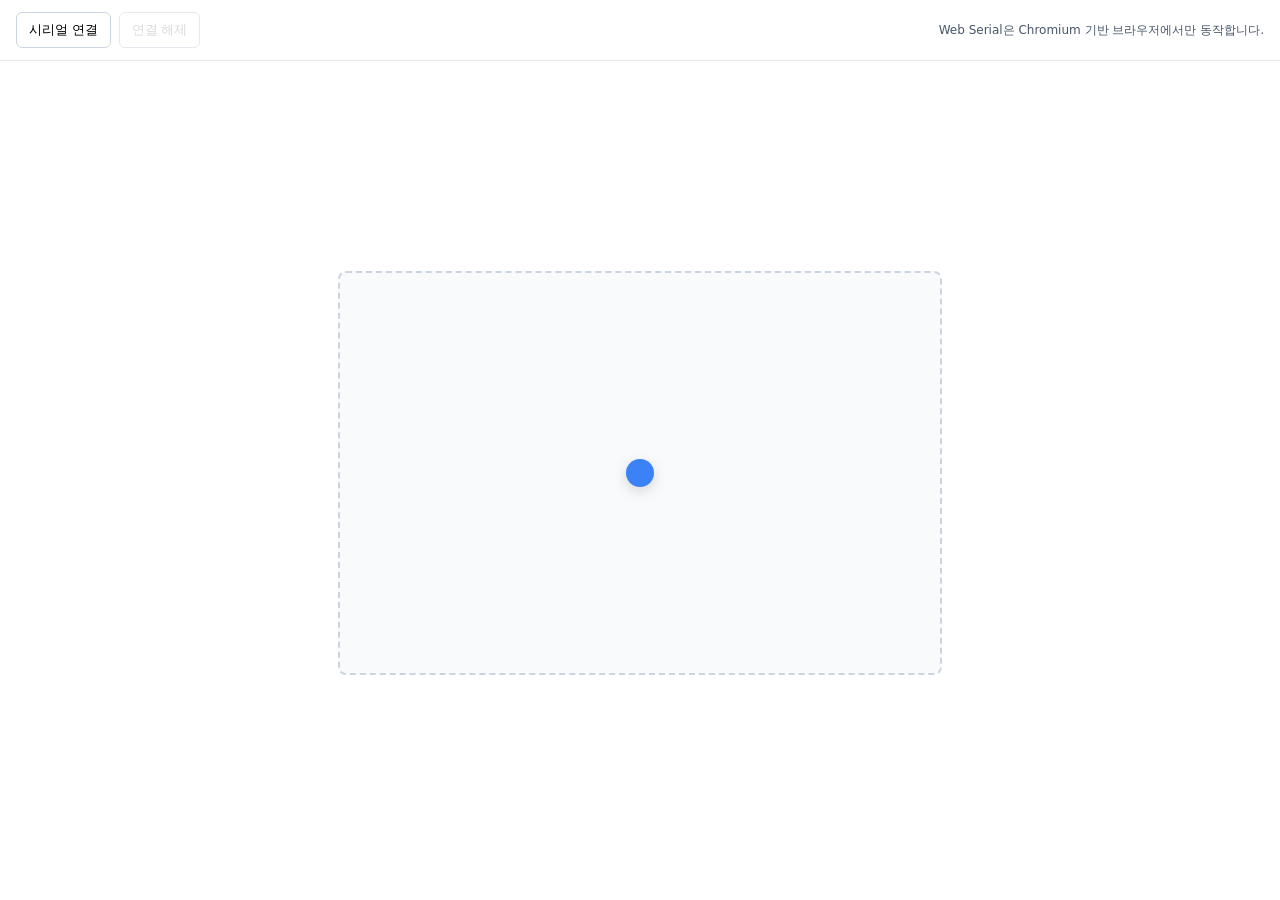
==== commit b995bc35: "Create Serial Sensor UI with Web Serial API and dynamic visualization Co-authored-by: lionpower05 <l" ====
--- a/index.html
+++ b/index.html
@@ -1,32 +1,173 @@
 <!doctype html>
 <html lang="ko">
 <head>
-<meta charset="utf-8">
-<meta name="viewport" content="width=device-width,initial-scale=1">
-<title>통합 천체관측 도구</title>
-<style>
-html,body{margin:0;padding:0;font-family:system-ui,-apple-system,Segoe UI,Roboto,Noto Sans,Ubuntu,Cantarell,Helvetica,Arial;background:#0b1220;color:#eaeaea;height:100%}
-.container{max-width:960px;margin:0 auto;padding:32px}
-.card{background:#0f162a;border:1px solid rgba(255,255,255,.12);border-radius:12px;padding:20px;margin:14px 0}
-.btn{display:inline-block;padding:10px 14px;border-radius:8px;background:#1f6feb;color:#fff;text-decoration:none;margin-right:10px}
-.btn:hover{background:#2b7bff}
-.hint{opacity:.8;font-size:14px}
-</style>
+	<meta charset="utf-8" />
+	<meta name="viewport" content="width=device-width, initial-scale=1" />
+	<title>Serial Sensor UI</title>
+	<style>
+		body { font-family: system-ui, sans-serif; margin: 0; padding: 0; display: flex; flex-direction: column; height: 100vh; }
+		header { padding: 12px 16px; border-bottom: 1px solid #e5e7eb; display: flex; gap: 8px; align-items: center; }
+		main { flex: 1; display: grid; place-items: center; }
+		#stage { width: 600px; height: 400px; border: 2px dashed #cbd5e1; border-radius: 8px; position: relative; background: #f8fafc; }
+		#dot { width: 28px; height: 28px; background: #3b82f6; border-radius: 9999px; position: absolute; left: 286px; top: 186px; box-shadow: 0 4px 14px rgba(0,0,0,0.15); transition: transform 60ms linear; }
+		#log { font-size: 12px; color: #475569; white-space: pre-wrap; max-height: 160px; overflow: auto; padding: 8px 16px; }
+		button { padding: 8px 12px; border: 1px solid #cbd5e1; background: white; border-radius: 6px; cursor: pointer; }
+		button:disabled { opacity: 0.5; cursor: not-allowed; }
+		kbd { background: #f1f5f9; padding: 2px 6px; border-radius: 4px; border: 1px solid #e2e8f0; font-family: ui-monospace, SFMono-Regular, Menlo, Monaco, Consolas, "Liberation Mono", "Courier New", monospace; }
+	</style>
 </head>
 <body>
-<div class="container">
-  <h1>통합 천체관측 도구</h1>
-  <p class="hint">두 앱을 하나의 사이트에 모았습니다. 아래 버튼으로 이동하세요.</p>
-  <div class="card">
-    <h2>Plotly 기반 지평좌표계 인터페이스</h2>
-    <p>천체 선택, 시뮬레이션 슬라이더, Web Serial(로컬/HTTPS).</p>
-    <a class="btn" href="/plotly/">열기</a>
-  </div>
-  <div class="card">
-    <h2>센서 스카이(Canvas 렌더)</h2>
-    <p>사용자 별목록, 기기 센서/시리얼 연동, FOV 조절.</p>
-    <a class="btn" href="/sensor/">열기</a>
-  </div>
-</div>
+	<header>
+		<button id="connect">시리얼 연결</button>
+		<button id="disconnect" disabled>연결 해제</button>
+		<div style="margin-left:auto; font-size:12px; color:#475569;">
+			Web Serial은 Chromium 기반 브라우저에서만 동작합니다.
+		</div>
+	</header>
+	<main>
+		<div id="stage">
+			<div id="dot" aria-label="sensor-dot"></div>
+		</div>
+	</main>
+	<div id="log"></div>
+	<script>
+		const connectBtn = document.getElementById('connect');
+		const disconnectBtn = document.getElementById('disconnect');
+		const logEl = document.getElementById('log');
+		const dot = document.getElementById('dot');
+		const stage = document.getElementById('stage');
+
+		/**
+		 * 예상 센서 데이터 포맷 (한 줄 단위):
+		 * x,y\n  예) 123,45
+		 * x 범위, y 범위는 자유. 자동으로 스케일링함.
+		 */
+		let port = null;
+		let reader = null;
+		let keepReading = false;
+		let recent = { x: 0, y: 0 };
+		const historySize = 12;
+		const xHistory = [];
+		const yHistory = [];
+
+		function log(msg) {
+			const time = new Date().toLocaleTimeString();
+			logEl.textContent = `[${time}] ${msg}\n` + logEl.textContent;
+		}
+
+		function pushHistory(arr, v) {
+			arr.push(v);
+			if (arr.length > historySize) arr.shift();
+		}
+
+		function smooth(values) {
+			if (values.length === 0) return 0;
+			const sum = values.reduce((a,b)=>a+b,0);
+			return sum / values.length;
+		}
+
+		function mapRange(value, inMin, inMax, outMin, outMax) {
+			if (inMax === inMin) return (outMin + outMax) / 2;
+			const clamped = Math.max(inMin, Math.min(inMax, value));
+			const ratio = (clamped - inMin) / (inMax - inMin);
+			return outMin + ratio * (outMax - outMin);
+		}
+
+		let xMin = -100, xMax = 100;
+		let yMin = -100, yMax = 100;
+		const padding = 10;
+
+		function updateDot(x, y) {
+			const stageRect = stage.getBoundingClientRect();
+			const width = stageRect.width;
+			const height = stageRect.height;
+
+			// 동적 범위 업데이트 (적응형)
+			xMin = Math.min(xMin, x);
+			xMax = Math.max(xMax, x);
+			yMin = Math.min(yMin, y);
+			yMax = Math.max(yMax, y);
+
+			const px = mapRange(x, xMin, xMax, padding, width - padding);
+			const py = mapRange(y, yMin, yMax, padding, height - padding);
+
+			dot.style.transform = `translate(${px - 14}px, ${py - 14}px)`;
+		}
+
+		async function connectSerial() {
+			try {
+				if (!('serial' in navigator)) {
+					alert('이 브라우저는 Web Serial을 지원하지 않습니다. Chrome/Edge 최신 버전을 사용하세요.');
+					return;
+				}
+				port = await navigator.serial.requestPort();
+				await port.open({ baudRate: 9600 });
+				keepReading = true;
+				connectBtn.disabled = true;
+				disconnectBtn.disabled = false;
+				log('시리얼 포트에 연결되었습니다.');
+
+				const decoder = new TextDecoderStream();
+				const lineReader = decoder.readable.pipeThrough(new TransformStream({
+					start() { this.buffer = ''; },
+					transform(chunk, controller) {
+						this.buffer += chunk;
+						const lines = this.buffer.split('\n');
+						this.buffer = lines.pop();
+						for (const line of lines) controller.enqueue(line.trim());
+					},
+					flush(controller) {
+						if (this.buffer) controller.enqueue(this.buffer.trim());
+					}
+				}));
+
+				await port.readable.pipeTo(decoder.writable);
+				reader = lineReader.getReader();
+
+				while (keepReading) {
+					const { value, done } = await reader.read();
+					if (done) break;
+					if (!value) continue;
+					const parts = value.split(',');
+					if (parts.length >= 2) {
+						const x = Number(parts[0]);
+						const y = Number(parts[1]);
+						if (!Number.isNaN(x) && !Number.isNaN(y)) {
+							recent = { x, y };
+							pushHistory(xHistory, x);
+							pushHistory(yHistory, y);
+							const sx = smooth(xHistory);
+							const sy = smooth(yHistory);
+							updateDot(sx, sy);
+							continue;
+						}
+					}
+					log(`알 수 없는 데이터: ${value}`);
+				}
+			} catch (err) {
+				console.error(err);
+				log(`에러: ${err.message || err}`);
+			} finally {
+				await cleanup();
+			}
+		}
+
+		async function cleanup() {
+			try { if (reader) { await reader.cancel(); reader.releaseLock(); } } catch {}
+			try { if (port && port.readable) { await port.close(); } } catch {}
+			reader = null;
+			keepReading = false;
+			connectBtn.disabled = false;
+			disconnectBtn.disabled = true;
+			log('시리얼 연결이 종료되었습니다.');
+		}
+
+		connectBtn.addEventListener('click', () => {
+			connectSerial();
+		});
+		disconnectBtn.addEventListener('click', () => {
+			keepReading = false;
+		});
+	</script>
 </body>
 </html>
